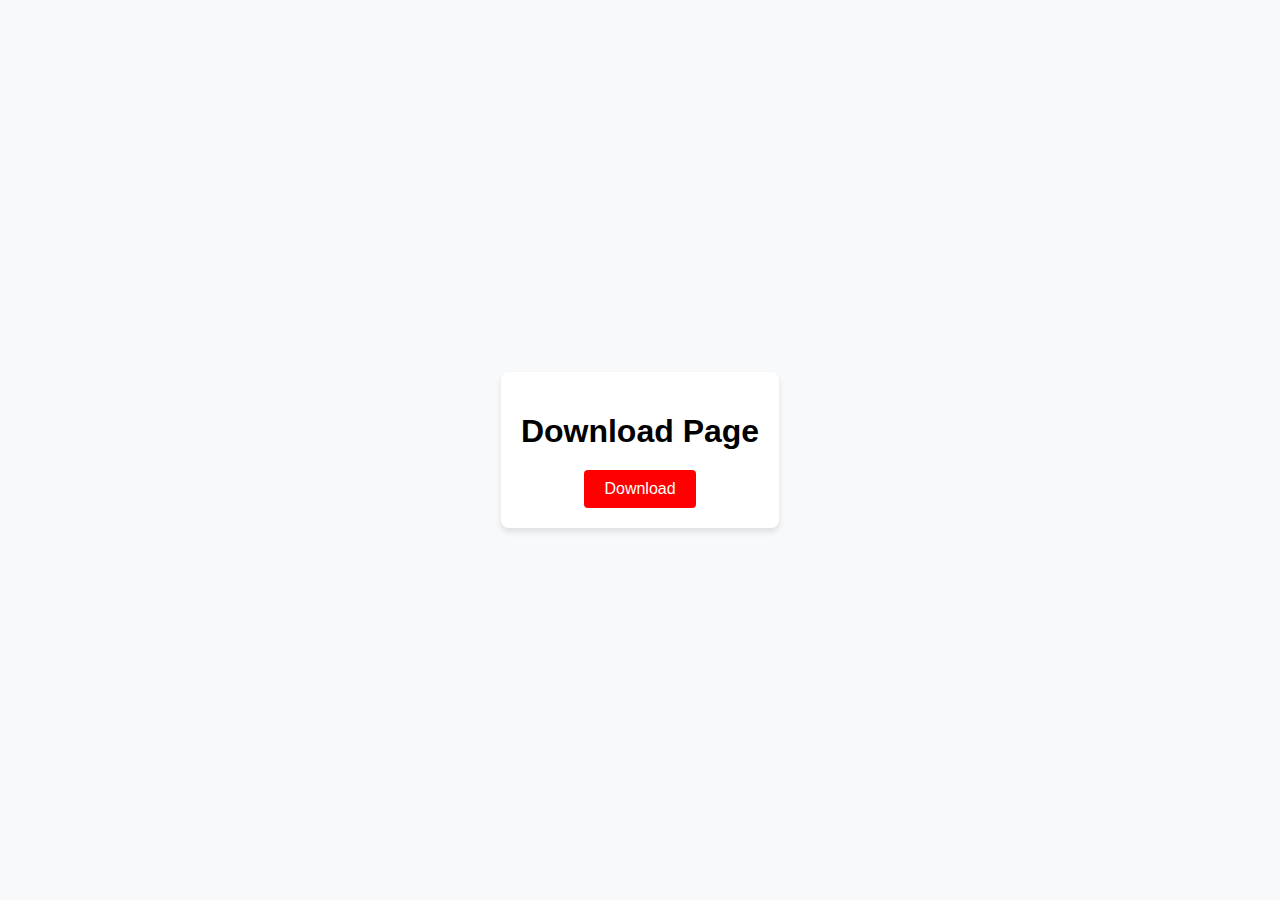
==== download.html @ d6c7ca88 "Add files via upload" ====
<!DOCTYPE html>
<html>
<head>
  <title>Download Page</title>
  <link rel="stylesheet" type="text/css" href="styles.css">
</head>
<body>
  <div class="container">
    <h1>Download Page</h1>
    <a id="downloadLink" href="#" onclick="redirectToOriginalLink()" class="button">Download</a>
  </div>

  <script>
    function redirectToOriginalLink() {
      var urlParams = new URLSearchParams(window.location.search);
      var originalLink = urlParams.get('link');
      
      // Redirect to the original link
      window.location.href = originalLink;
    }

    // Prevent going back to the main page
    history.pushState(null, null, window.location.href);
    window.addEventListener('popstate', function () {
      history.pushState(null, null, window.location.href);
    });
  </script>
</body>
</html>
---- styles.css ----
body {
  font-family: Arial, sans-serif;
  margin: 0;
  padding: 0;
  display: flex;
  justify-content: center;
  align-items: center;
  height: 100vh;
  background-color: #f8f9fa;
}

.container {
  max-width: 600px;
  padding: 20px;
  background-color: #fff;
  border-radius: 8px;
  box-shadow: 0 4px 6px rgba(0, 0, 0, 0.1);
  text-align: center;
}

h1 {
  margin-bottom: 20px;
}

input[type="text"] {
  width: calc(100% - 40px);
  padding: 10px;
  margin-bottom: 10px;
  border: 1px solid #ccc;
  border-radius: 4px;
  box-sizing: border-box;
}

button {
  padding: 10px 20px;
  background-color: #007bff;
  color: white;
  border: none;
  border-radius: 4px;
  cursor: pointer;
  margin-top: 10px;
}

button:hover {
  background-color: #0056b3;
}

.button {
  display: inline-block;
  padding: 10px 20px;
  background-color: red; /* Red button */
  color: white;
  text-decoration: none;
  border: none;
  border-radius: 4px;
  cursor: pointer;
}

.button:hover {
  background-color: darkred; /* Dark red on hover */
}

#linkOutput {
  margin-top: 20px;
}
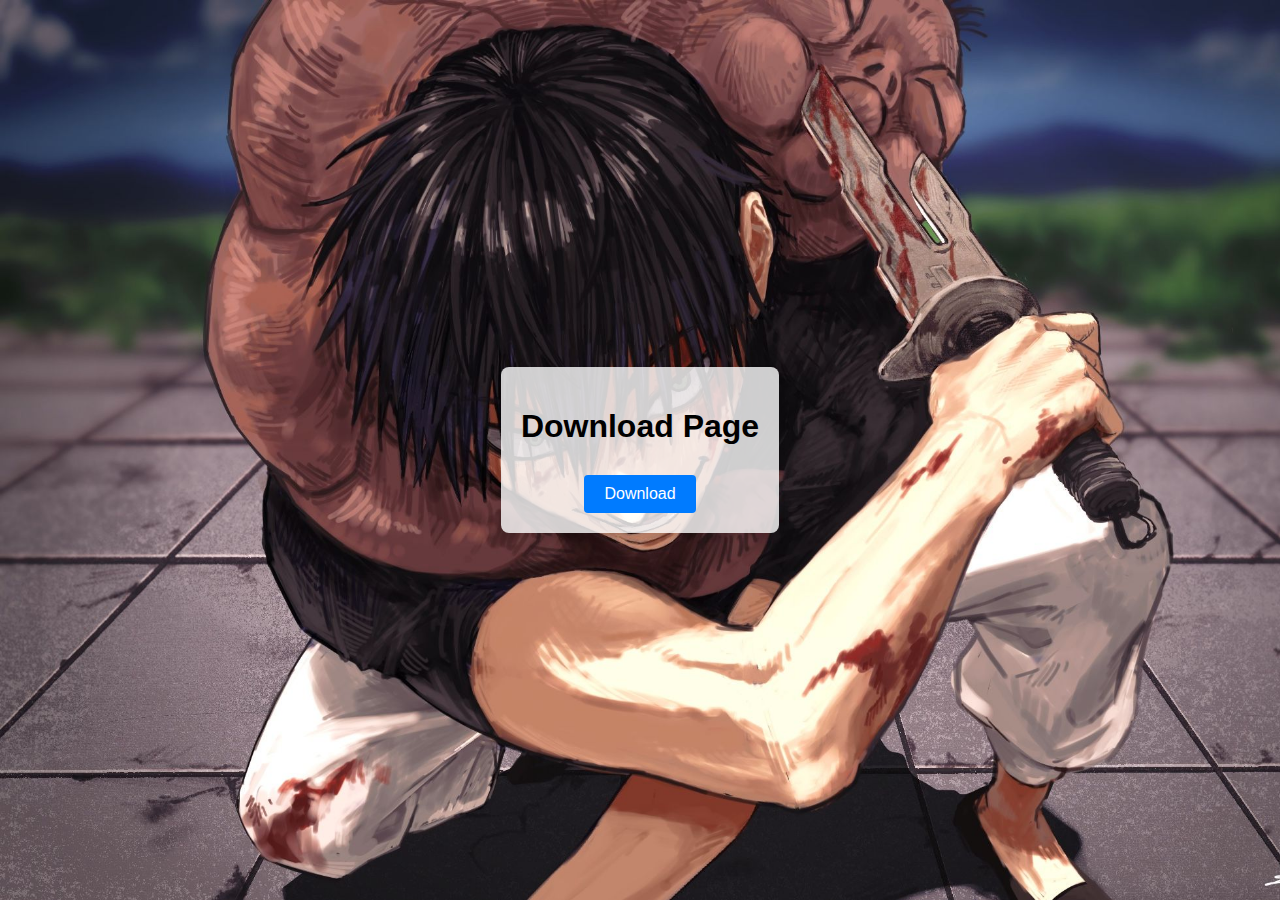
==== commit 2647216b: "Add files via upload" ====
--- a/download.html
+++ b/download.html
@@ -4,7 +4,7 @@
   <title>Download Page</title>
   <link rel="stylesheet" type="text/css" href="styles.css">
 </head>
-<body>
+<body style="background-image: url('n.jpg'); background-size: cover;">
   <div class="container">
     <h1>Download Page</h1>
     <a id="downloadLink" href="#" onclick="redirectToOriginalLink()" class="button">Download</a>
@@ -27,3 +27,6 @@
   </script>
 </body>
 </html>
+
+
+
--- a/styles.css
+++ b/styles.css
@@ -6,13 +6,14 @@
   justify-content: center;
   align-items: center;
   height: 100vh;
-  background-color: #f8f9fa;
+  background-image: url('p.jpg'); /* Background image */
+  background-size: cover; /* Cover the entire background */
 }
 
 .container {
   max-width: 600px;
   padding: 20px;
-  background-color: #fff;
+  background-color: rgba(255, 255, 255, 0.8); /* Semi-transparent background */
   border-radius: 8px;
   box-shadow: 0 4px 6px rgba(0, 0, 0, 0.1);
   text-align: center;
@@ -31,32 +32,28 @@
   box-sizing: border-box;
 }
 
-button {
+button, .button {
   padding: 10px 20px;
-  background-color: #007bff;
+  background-color: #007bff; /* Blue button */
   color: white;
   border: none;
   border-radius: 4px;
   cursor: pointer;
   margin-top: 10px;
+  text-decoration: none; /* Remove underline */
+  display: inline-block; /* Display as inline block */
+  transition: background-color 0.3s; /* Smooth transition */
 }
 
-button:hover {
-  background-color: #0056b3;
+button:hover, .button:hover {
+  background-color: #0056b3; /* Darker blue on hover */
 }
 
-.button {
-  display: inline-block;
-  padding: 10px 20px;
+.button.red {
   background-color: red; /* Red button */
-  color: white;
-  text-decoration: none;
-  border: none;
-  border-radius: 4px;
-  cursor: pointer;
 }
 
-.button:hover {
+.button.red:hover {
   background-color: darkred; /* Dark red on hover */
 }
 
